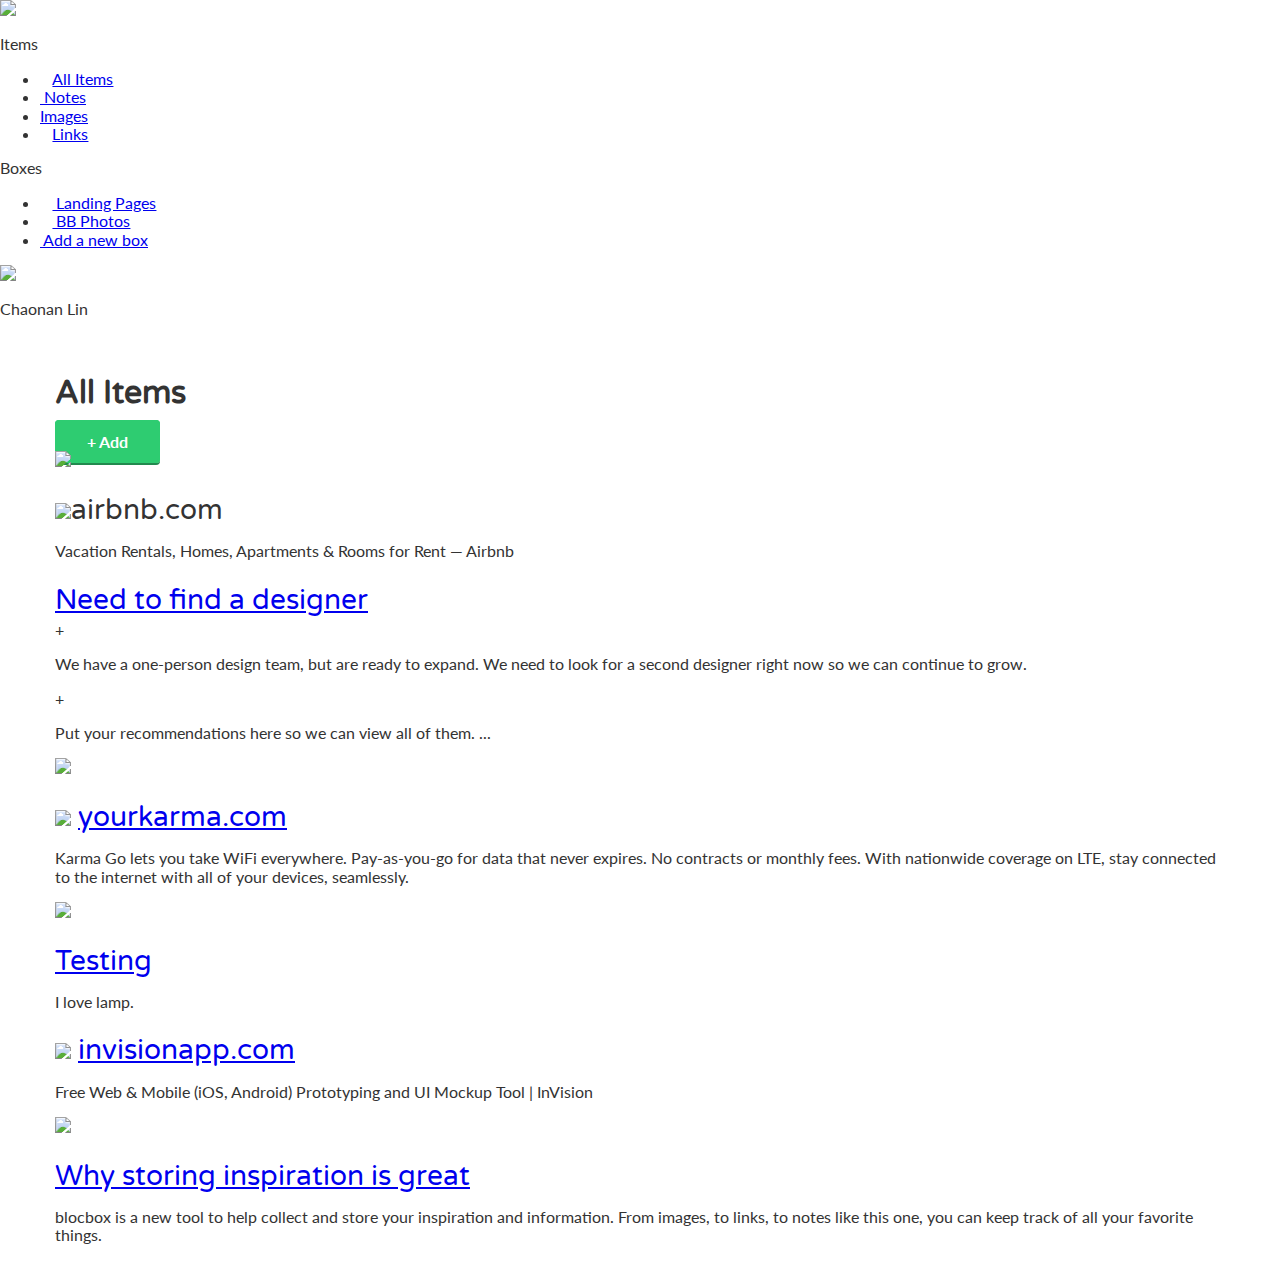
==== dashboard.html @ 6547db80 "Dashboard html completed" ====
<!DOCTYPE html>
<html>
<html lang="en-us">
<head>
  <meta http-equiv="X-UA-Compatible" content="IE=Edge">
  <meta name="viewport" content="width=device-width, initial-scale=1">
  <meta charset="UTF-8">
  <title>Dashboard| Blocbox</title>
  <!-- Google Fonts -->
  <link href="https://fonts.googleapis.com/css?family=Lato|Varela+Round" rel="stylesheet">
  <!--CSS-->
  <link rel="stylesheet" href="CSS/normalize.css">
  <link rel="stylesheet" href="CSS/style.css">
  <link rel="stylesheet" href="CSS/fontawesome-all.css">
  <link rel="stylesheet" href="https://use.fontawesome.com/releases/v5.0.9/css/all.css" integrity="sha384-5SOiIsAziJl6AWe0HWRKTXlfcSHKmYV4RBF18PPJ173Kzn7jzMyFuTtk8JA7QQG1" crossorigin="anonymous">
  <link rel="stylesheet" href="CSS/animate.css">
</head>
<body class="dashboard">
  <nav id="left-nav" class="left-nav">
    <a href="#" class="Site_Logo"> <img src="images/Site_Logo.pgn"/> </a>
    <div class="items">
      <p>Items</p>
      <ul>
        <li><a href="#"><i class="fa fa-th-large"></i>All Items</a></li>
        <li><a href="#"><i class="fa fa-file-o"></i> Notes</a></li>
        <li><a href="imagepost.html"><i class="fa fa-picture-o"></i>Images</a></li>
        <li><a href="#"><i class="fa fa-link"></i>Links</a></li>
      </ul>
      <p>Boxes</p>
      <ul>
        <li><a href="#"><i class="fa fa-inbox"></i> Landing Pages</a></li>
        <li><a href="#"><i class="fa fa-inbox"></i> BB Photos</a></li>
        <li><a href="#"><i class="fa fa-plus-square-o"></i> Add a new box</a></li>
      </ul>
    </div>
    <div class="setting">
      <img src="https://s3.amazonaws.com/uifaces/faces/twitter/jsa/128.jpg">
      <p>Chaonan Lin</p>
      <a href="#"><i class="fa fa-cog"></i></a>
    </div>
  </nav>
  <main role="main">
    <!--Content-->
    <section class="content">
      <div class="container">
        <div class="header">
          <h1>All Items</h1>
          <a href="#" class="btn">+ Add</a>
        </div>
      </div>
      <div class="container">
        <div class="content-item">
          <div class="item-box">
            <img src="https://www.pexels.com/photo/restaurant-alcohol-bar-drinks-3540/"/>
          </div>
        </div>
        <div class="content-item">
          <div class="item-box">
            <h2><img class="favicon" src="https://www.airbnb.com/favicon.ico"<a href="#">airbnb.com</a></h2>
            <p>Vacation Rentals, Homes, Apartments &amp; Rooms for Rent &mdash; Airbnb</p>
          </div>
        </div>
        <div class="content-item">
          <div class="item-box">
            <h2><a href="#">Need to find a designer</a></h2>
+           <p>We have a one-person design team, but are ready to expand. We need to look for a second designer right now so we can continue to grow.</p>
+           <p>Put your recommendations here so we can view all of them. ...</p>
          </div>
        </div>
        <div class="content-item">
          <div class="item-box">
            <img src="http://41.media.tumblr.com/90ef0b4692e0ba4df321674c3572e5ba/tumblr_ndyve8fmFa1tubinno1_r1_1280.jpg">
          </div>
        </div>
        <div class="content-item">
          <div class="item-box">
            <h2><img class="favicon" src="https://www.yourkarma.com/favicon.ico"> <a href="#">yourkarma.com</a></h2>
            <p>Karma Go lets you take WiFi everywhere. Pay-as-you-go for data that never expires. No contracts or monthly fees. With nationwide coverage on LTE, stay connected to the internet with all of your devices, seamlessly.</p>
          </div>
        </div>
        <div class="content-item">
          <div class="item-box">
            <img src="http://41.media.tumblr.com/0390d80d6c8cc4a7096033182a4bfe8a/tumblr_ndyvukSjNl1tubinno1_1280.jpg">
          </div>
        </div>
        <div class="content-item">
          <div class="item-box">
            <h2><a href="#">Testing</a></h2>
            <p>I love lamp.</p>
          </div>
        </div>
        <div class="content-item">
          <div class="item-box">
            <h2><img class="favicon" src="https://www.invisionapp.com/favicon.ico"> <a href="#">invisionapp.com</a></h2>
            <p>Free Web &amp; Mobile (iOS, Android) Prototyping and UI Mockup Tool | InVision</p>
          </div>
        </div>
        <div class="content-item">
          <div class="item-box">
            <img src="http://41.media.tumblr.com/fddb3f2b0bdf390efd7ea87372e75fa5/tumblr_ndyg3pYbKW1tubinno1_1280.jpg">
          </div>
        </div>
        <div class="content-item">
          <div class="item-box">
            <h2><a href="#">Why storing inspiration is great</a></h2>
            <p>blocbox is a new tool to help collect and store your inspiration and information. From images, to links, to notes like this one, you can keep track of all your favorite things.</p>
          </div>
        </div>
      </div>
    </section>
  </main>
</body>
</html>
---- CSS/style.css ----
html,body{
  overflow-x:hidden;
}
body {
  font-family: "Lato", Helvetica, Arial, sans-serif;
  color: #333333;
}
h1,h2,h3,h4,h5,h6 {
  font-family: "Varela Round",Helvetica, Arial, sans-serif;
}
h2{
  font-size: 28px;
  font-weight:normal;
  margin-bottom: 5px;
}
p{
  font-size: 16px;
  line-height: 19px
  font-weight:100;
}
.container{
  margin-left: auto;
  margin-right: auto;
  padding-left:15px;
  padding-right:15px;
  position: relative;
}
.container:after
.container:before {
  content:"";
  display: table;
}
.container:after {
  clear:both;
}
.one-half, .one-third, .one-fourth {
  width:96%;
  float:left;
  position:relative;
  min-height: 1px;
  margin: 0 2% 20px;
}
@media (min-width: 768px) {
  .container {
    width: 750px;
  }
}
@media (min-width: 992px) {
  .container {
    width: 970px;
  }
  .one-half {
    width:46%;
  }
  .one-third {
    width:29.33333%;
  }
  .one-fourth {
    width:21%;
  }
}
@media (min-width: 1200px) {
  .container {
    width: 1170px;
  }
}
/* HEADER */
header {
  color:#FFFFFF;
  background: #34495E;
  background-image: linear-gradient(206deg, #5F81A3 0%, #34495E 94%);
}
header nav {
  padding:1em 0;
}
header nav ul {
  display:inline;
  text-align: right;
  float:right;
  margin:0;
}
header nav ul > li {
  list-style-type: none;
  display: inline-block;
  margin:0 15px;
}
header nav ul > li.btn-outline {
  padding:10px 15px;
  border:2px solid #FFFFFF;
  border-radius: 4px;
}
header nav ul > li.btn-outline:hover {
  background:#FFFFFF;
}
header nav ul>li>a {
  color: #FFFFFF;
  text-decoration: none;
}
header nav ul>li.btn-outline:hover > a {
  color: #34495E;
}
header .hero {
  text-align: center;
  display: block;
  position: relative;
}
header .hero h1 {
   font-size:48px;
   font-weight: normal;
   margin:95px 0 0;
}
header .hero p {
   font-size: 22px;
   line-height: 26px;
   font-weight: 100;
   margin:10px 0 40px;
 }
 header .hero img {
  display: block;
  margin:3em auto 0;
}
header .hero img {
  width: 80%;
}
/* Buttons */
.btn {
  border-radius: 4px;
  color:#FFFFFF;
  font-weight: 700;
  text-decoration: none;
  padding:10px 30px;
  background: #2ECC71;
  border: 2px solid #2ECC71;
  box-shadow: 0px 2px 0px 0px #22894E;
}
/* BENEFITS */
 .benefits {
   text-align: center;
   display:block;
   position:relative;
 }
 .benefits ul {
   margin: 0 auto;
   padding:4em 0;
 }
 .benefits ul li {
   list-style-type: none;
   display: inline-block;
 }
 .benefits i {
   color:#3498DB;
   font-size:60px;
   margin:0;
   vertical-align: middle;
 }
 .benefits h2 {
   color:#3498DB;
 }
/* Pricing*/
.pricing {
  background: #34495E url("../images/background.png") top center no-repeat;
  background: url("../images/background.png") top center no-repeat, linear-gradient(206deg, #5F81A3 0%, #34495E 94%);
  background-size:cover;
  text-align: center;
  padding:4em 0;
}
 .pricing h2, .pricing p {
  color:#FFFFFF;
}
.pricing ul {
  margin:0 auto;
  padding:2em 0;
}
.pricing ul li {
   list-style-type: none;
 }
 .box {
   padding:0 15px 15px;
   background: #FFFFFF;
   box-shadow: 0px 2px 4px 0px rgba(0,0,0,0.20);
   min-height: 439px;
   position: relative;
   margin-top: 25px;
 }
 .box.middle {
  min-height: 485px;
  margin-top:0px;
}
.box h3 {
   font-family: "Lato", Helvetica, Arial, sans-serif;
   font-weight: 600;
   text-transform: uppercase;
   background: #E2E2E2;
   box-shadow: 0px 1px 2px 0px rgba(0,0,0,0.40);
   left:0;
   right:0;
   top:0;
   text-align: center;
   margin:0 -15px 40px;
   padding:10px 0;
 }
 .box h4 {
   font-size:50px;
   font-weight: normal;
   margin:40px 0 10px;
   color:#3498DB;
 }
 .box h4 span {
  font-size:32px;
  vertical-align: top;
}
.box h4 span.month {
   font-family: "Lato", Helvetica, Arial, sans-serif;
   font-weight: 100;
   color:#888888;
   font-size:20px;
   vertical-align: middle;
 }
 .box ul li {
   font-size:18px;
   margin-bottom:20px;
   font-weight: 100;
 }
 .box .btn {
   position:absolute;
   bottom:20px;
   left:20px;
   right:20px;
 }
 .small {
    display:block;
    font-size: 12px;
    color: #FEFEFE;
    line-height: 15px;
    font-style:italic;
    margin-top: 20px auto;
  }
  /* TESTIMONIALS */
   .testimonials {
     padding:4em 0;
     text-align: center;
   }
   .testimonials h2 {
     color:#3498DB;
   }
   .testimonials ul li {
     list-style-type: none;
   }
   .testimonials blockquote {
     color:#FFFFFF;
     text-align: left;
     font-style: italic;
     background:#34495E;
     position: relative;
     padding:30px;
     width:auto;
     margin:0;
   }
   .testimonials blockquote:after {
     top: 100%;
     left: 13%;
     border: solid transparent;
     content: " ";
     height: 0;
     width: 0;
     position: absolute;
     pointer-events: none;
     border-top-color: #34495E;
     border-width: 10px;
     margin-left: -10px;
   }
   .testimonials img {
   height: 65px;
   width: 65px;
   border-radius:50%;
   float: left;
   display: inline-block;
   margin:20px 10px 0 0;
 }
 .testimonials p.name {
   float: left;
   display: inline-block;
   text-align: left;
   font-size:13px;
   margin-top: 30px;
 }
 .testimonials .one-fourth .down{
   margin-top: 20px;
 }
  /* Call to action */
  .call-to-action .container{
    text-align: center;
    margin: 3em auto;
  }
  .call-to-action h2{
    color:#3498DB;
  }
  .call-to-action p{
    margin-bottom: 40px;
  }
  .call-to-action .btn{
    margin-top:20px;
  }

 /* FOOTER */
 footer {
   background-color: #34495E;
   background-image: linear-gradient(to top,
      #3498DB 0%, #3498DB 50%, #34495E 50%, #34495E 100%);
   color: #FFFFFF;
   height: 150px;
   position: relative;
   overflow: hidden;
   z-index: 0;
 }
 footer p, footer nav ul {
   font-size:14px;
   font-weight:100;
   text-align: center;
   margin: 10px auto 0;
 }
 footer nav ul li {
   list-style-type: none;
   display: inline;
 }
 footer nav ul li a {
   color:#FFFFFF;
   text-decoration: none;
 }
 footer .right-footer-block {
  background-color: transparent;
}
footer .logo{
   padding: 2.35em 0;
   margin: 0 auto;
   display: block;
 }
 @media (min-width: 992px){
   footer{
     background-color: #3498DB;
     background-image: linear-gradient(to left,
        #3498DB 0%, #3498DB 33.33337%, #34495E 33.33337%, #34495E 100%);
     height: 100px;
   }
   footer p, footer nav ul{
     padding: 2em 0;
     text-align: left;
   }
   footer .right-footer-block {
     background-color: #3498DB;
   }
   footer .logo{
     padding: 2em 0 2em 1.5em;
   }
 }
 @media (max-width:768px) {
   footer{
     background-color: #3498DB;
     background-image: linear-gradient(to top,
        #3498DB 0%, #3498DB 33.33337%, #34495E 33.33337%, #34495E 100%);
     height: 100%;
   }
   footer nav ul li{
     display: block;
     position: relative;
   }
   footer nav ul {
     padding-left: 0;
   }
   footer .logo{
     padding: 0;
   }
 }
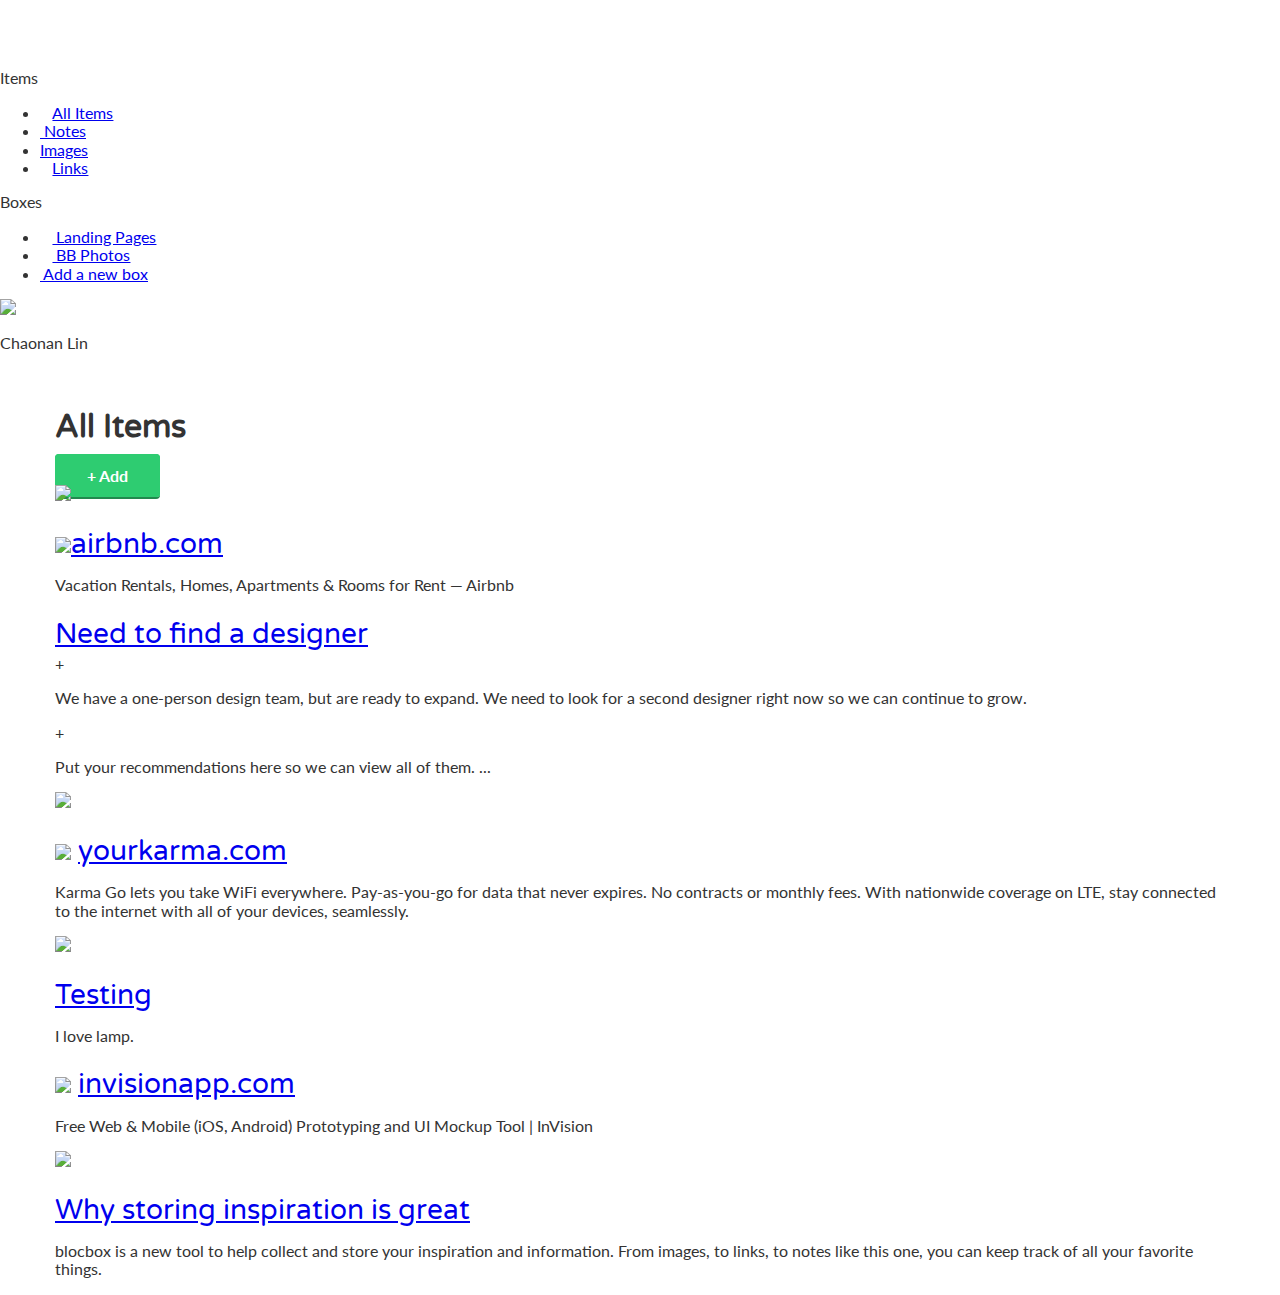
==== commit 4d84ed53: "Dashboard html completed" ====
--- a/dashboard.html
+++ b/dashboard.html
@@ -17,7 +17,7 @@
 </head>
 <body class="dashboard">
   <nav id="left-nav" class="left-nav">
-    <a href="#" class="Site_Logo"> <img src="images/Site_Logo.pgn"/> </a>
+    <a href="#" class="Site_logo"> <img src="images/Site_Logo.png"/> </a>
     <div class="items">
       <p>Items</p>
       <ul>
@@ -51,12 +51,12 @@
       <div class="container">
         <div class="content-item">
           <div class="item-box">
-            <img src="https://www.pexels.com/photo/restaurant-alcohol-bar-drinks-3540/"/>
+            <img src="http://static.pexels.com/wp-content/uploads/2014/11/red-wine-tapas-3540-825x550.jpg">
           </div>
         </div>
         <div class="content-item">
           <div class="item-box">
-            <h2><img class="favicon" src="https://www.airbnb.com/favicon.ico"<a href="#">airbnb.com</a></h2>
+            <h2><img class="favicon" src="https://www.airbnb.com/favicon.ico"><a href="#">airbnb.com</a></h2>
             <p>Vacation Rentals, Homes, Apartments &amp; Rooms for Rent &mdash; Airbnb</p>
           </div>
         </div>
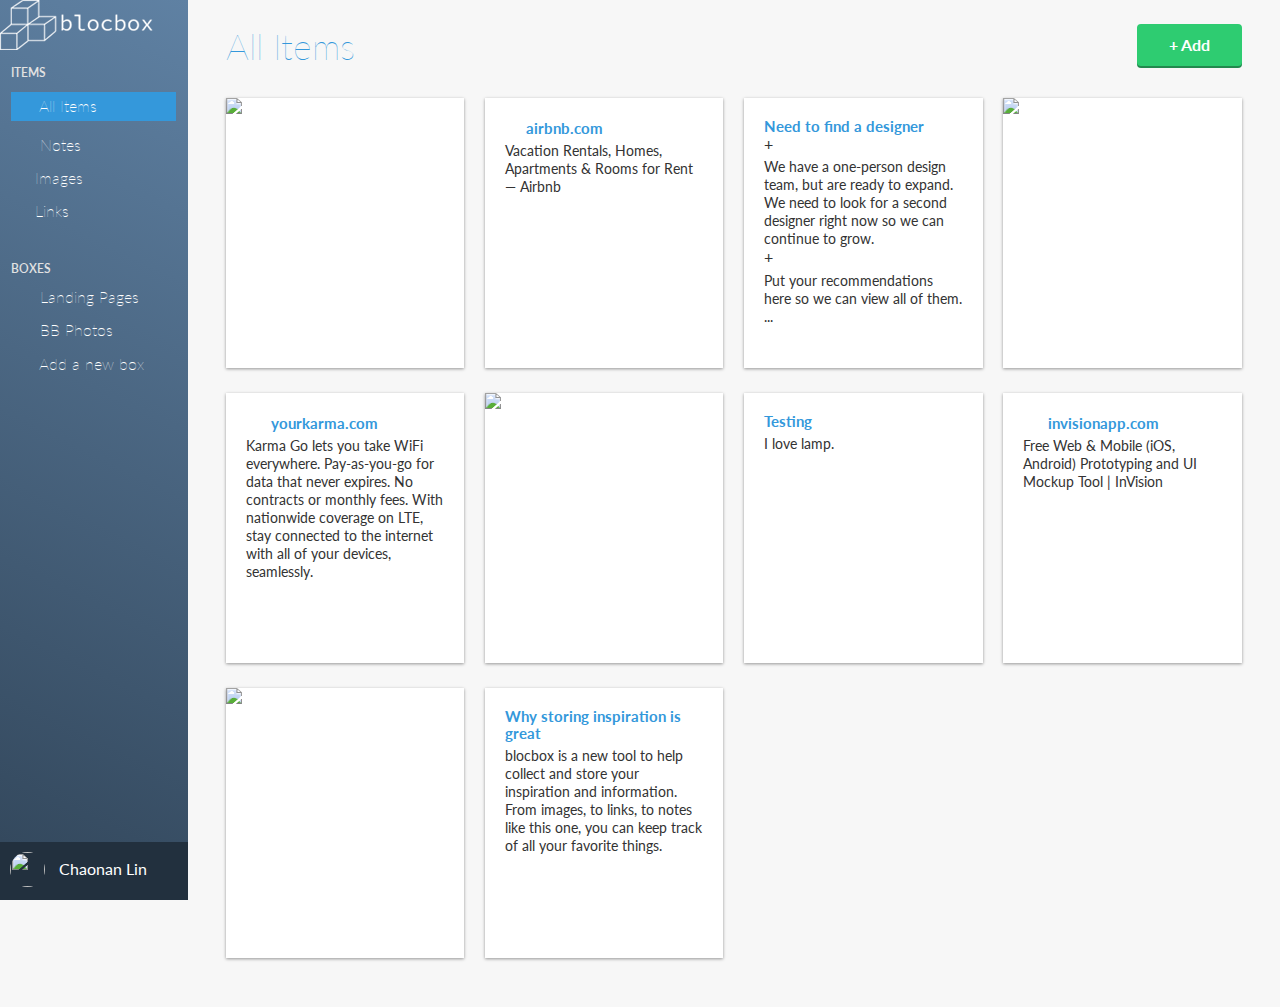
==== commit fbfa99ee: "Dashboard styling completed" ====
--- a/dashboard.html
+++ b/dashboard.html
@@ -21,19 +21,19 @@
     <div class="items">
       <p>Items</p>
       <ul>
-        <li><a href="#"><i class="fa fa-th-large"></i>All Items</a></li>
-        <li><a href="#"><i class="fa fa-file-o"></i> Notes</a></li>
-        <li><a href="imagepost.html"><i class="fa fa-picture-o"></i>Images</a></li>
+        <li class="active"><a href="#"><i class="fa fa-th-large"></i>All Items</a></li>
+        <li><a href="#"><i class="far fa-sticky-note"></i> Notes</a></li>
+        <li><a href="imagepost.html"><i class="far fa-image"></i>Images</a></li>
         <li><a href="#"><i class="fa fa-link"></i>Links</a></li>
       </ul>
       <p>Boxes</p>
       <ul>
         <li><a href="#"><i class="fa fa-inbox"></i> Landing Pages</a></li>
         <li><a href="#"><i class="fa fa-inbox"></i> BB Photos</a></li>
-        <li><a href="#"><i class="fa fa-plus-square-o"></i> Add a new box</a></li>
+        <li><a href="#"><i class="far fa-plus-square"></i> Add a new box</a></li>
       </ul>
     </div>
-    <div class="setting">
+    <div class="settings">
       <img src="https://s3.amazonaws.com/uifaces/faces/twitter/jsa/128.jpg">
       <p>Chaonan Lin</p>
       <a href="#"><i class="fa fa-cog"></i></a>
--- a/CSS/style.css
+++ b/CSS/style.css
@@ -25,7 +25,7 @@
   padding-right:15px;
   position: relative;
 }
-.container:after
+.container:after,
 .container:before {
   content:"";
   display: table;
@@ -237,7 +237,7 @@
   }
   /* TESTIMONIALS */
    .testimonials {
-     padding:4em 0;
+     padding:4em 0 0;
      text-align: center;
    }
    .testimonials h2 {
@@ -370,4 +370,208 @@
    footer .logo{
      padding: 0;
    }
- }
+   header .container .one-half img{
+     width: 60%;
+   }
+ }
+ /* DASHBOARD */
+.dashboard {
+  background:#F7F7F7;
+}
+.left-nav {
+  height: 100vh;
+  width:14.66666667%;
+  color:#FFFFFF;
+  background: #34495E;
+  background-image: linear-gradient(206deg, #5F81A3 0%, #34495E 94%);
+  float:left;
+  position: fixed;
+  display:block;
+}
+.left-nav .site-logo {
+   padding:20px 0;
+   background:#34495E;
+   display:block;
+   text-align: center;
+ }
+ .left-nav .items {
+   padding:0 6%;
+ }
+ .left-nav .items p {
+   font-weight: 600;
+   text-transform: uppercase;
+   font-size: 12px;
+   color: #E2E2E2;
+   line-height: 15px;
+ }
+ .left-nav .items ul {
+  margin:0 0 40px;
+  padding:0;
+}
+.left-nav .items ul li {
+  list-style-type: none;
+  margin-bottom: 15px;
+}
+.left-nav .items ul li a {
+  color:#FFFFFF;
+  text-decoration: none;
+  font-weight: 100;
+}
+.left-nav .items ul li a i {
+  width:16px;
+  text-align: center;
+  margin-right:8px;
+}
+.left-nav .items .active {
+  background-color: #3498DB;
+  padding: 3% 2%;
+}
+/* LEFT NAVBAR SETTINGS */
+.left-nav .settings {
+  position:absolute;
+  background:#22303E;
+  width:100%;
+  bottom:0;
+  left:0;
+  right:0;
+  padding:10px 0;
+}
+.left-nav .settings img {
+   height:35px;
+   width:35px;
+   border-radius: 50%;
+   margin-left:10px;
+   display: inline-block;
+ }
+ .left-nav .settings p {
+   display: inline-block;
+   vertical-align: top;
+   padding-top: 8px;
+   font-weight: 400;
+   margin:0 0 0 10px;
+ }
+ .left-nav .settings a {
+   color:#FFFFFF;
+   text-decoration: none;
+   text-align: right;
+   float: right;
+   margin-right:10px;
+   margin-top:8px;
+ }
+ /* CONTENT */
+ .content {
+   padding:6em 1% 1.5em;
+   float:right;
+   width:98%;
+   position: relative;
+ }
+ .content .header {
+   margin:0 1% 20px;
+ }
+ .content .header h1 {
+   font-family: "Lato", Helvetica, Arial, sans-serif;
+   font-weight: 100;
+   margin:0 0 30px;
+   font-size: 36px;
+   color: #3498DB;
+   line-height: 44px;
+   float: left;
+   display:inline-block;
+ }
+ .content .header > a {
+   float:right;
+ }
+ .content-item {
+   width:96%;
+   margin:0 2% 25px;
+   float:left;
+   display:block;
+ }
+ .item-box {
+   display:block;
+   height:230px;
+   background: #FFFFFF;
+   box-shadow: 0px 1px 3px 0px rgba(0,0,0,0.40);
+   position: relative;
+   overflow: hidden;
+   padding:20px;
+ }
+ /* Larger Mobile Devices */
+ @media (min-width:460px) {
+   .content {
+     padding:1.5em 1%;
+     float:right;
+     width:90%;
+     position: relative;
+   }
+   .content-item {
+  width:46%;
+  margin:0 2% 25px;
+  float:left;
+  display:block;
+  }
+}
+/* Tablets */
+ @media (min-width:768px) {
+   .content {
+     padding:1.5em 5%;
+     float:right;
+     width:90%;
+     position: relative;
+   }
+   .content > .container {
+     width:700px;
+   }
+   .content-item {
+     width:31.33333%;
+     margin:0 1% 25px;
+   }
+ }
+ /* Laptops and Desktops */
+ @media (min-width:992px) {
+   .content {
+     padding:1.5em 1%;
+     float:right;
+     width:83.33333333%;
+     position: relative;
+   }
+   .content > .container {
+     width:auto;
+   }
+   .content-item {
+     width:23%;
+     margin:0 1% 25px;
+   }
+ }
+ .item-box > img {
+   position:absolute;
+   height:100%;
+   width:auto;
+   top:0;
+   left:0;
+   right:0;
+ }
+ .item-box h2 {
+  font-family: 'Lato', Helvetica, Arial, sans-serif;
+  font-weight: 700;
+  font-size: 15px;
+  line-height: 17px;
+  margin:0;
+}
+.item-box h2 a {
+   color: #3498DB;
+   text-decoration: none;
+ }
+ .item-box h2 img {
+   width:16px;
+   height:16px;
+   position:relative;
+   top:2px;
+   margin-right:5px;
+ }
+ .item-box p {
+   font-size: 14px;
+   color: #333333;
+   line-height: 18px;
+   margin:5px 0 0;
+ }
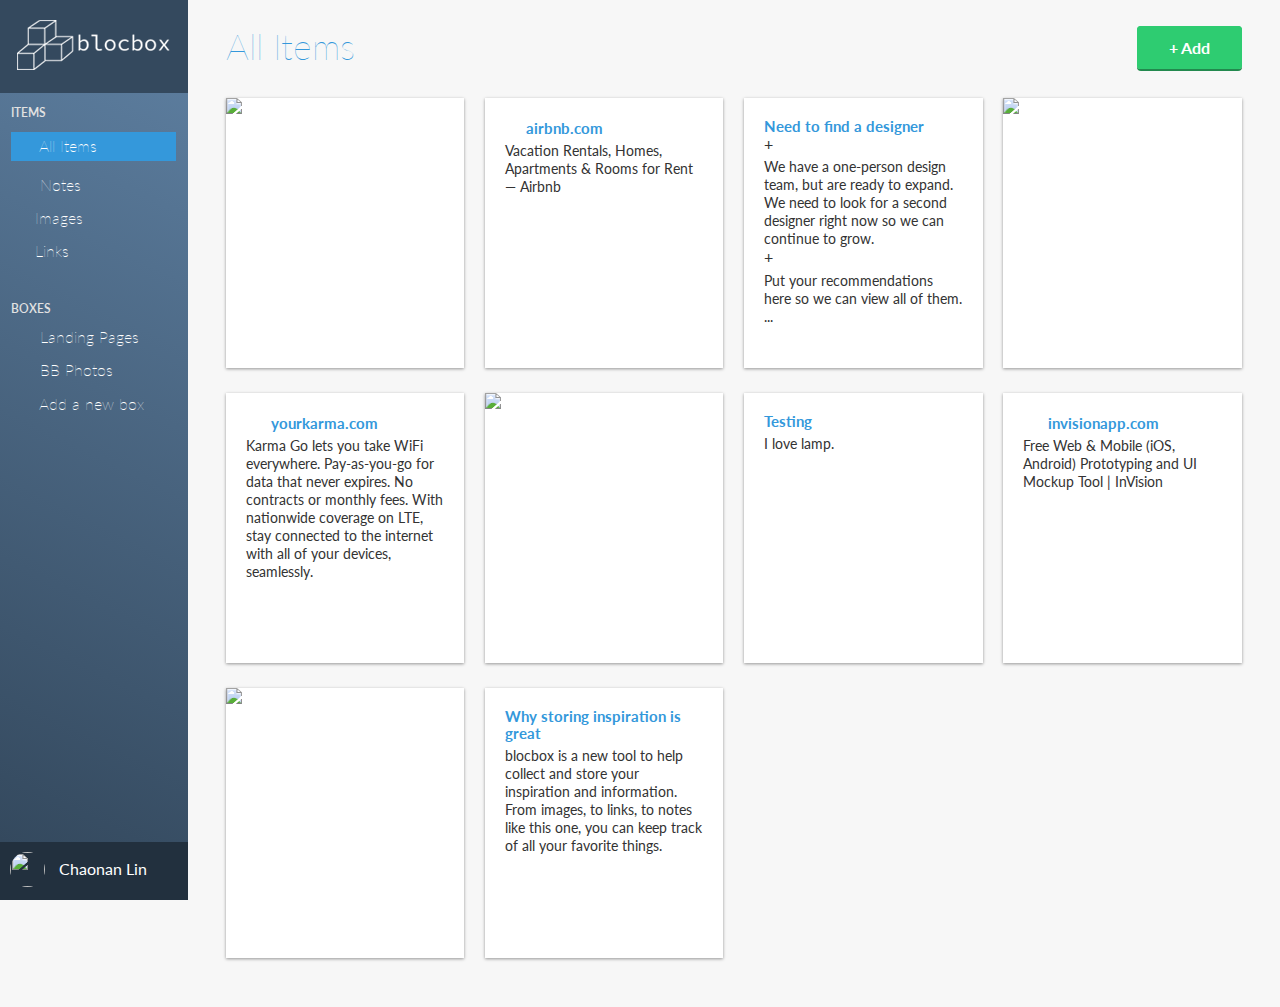
==== commit e986471c: "Checkpoint 34 completed" ====
--- a/dashboard.html
+++ b/dashboard.html
@@ -14,8 +14,11 @@
   <link rel="stylesheet" href="CSS/fontawesome-all.css">
   <link rel="stylesheet" href="https://use.fontawesome.com/releases/v5.0.9/css/all.css" integrity="sha384-5SOiIsAziJl6AWe0HWRKTXlfcSHKmYV4RBF18PPJ173Kzn7jzMyFuTtk8JA7QQG1" crossorigin="anonymous">
   <link rel="stylesheet" href="CSS/animate.css">
+  <link rel="stylesheet" href="CSS/dropit.css">
 </head>
 <body class="dashboard">
+  <!-- RESPONSIVE NAV -->
+  <a class="hamburger" id="menu" href="#">&#9776;</a>
   <nav id="left-nav" class="left-nav">
     <a href="#" class="Site_logo"> <img src="images/Site_Logo.png"/> </a>
     <div class="items">
@@ -45,7 +48,16 @@
       <div class="container">
         <div class="header">
           <h1>All Items</h1>
-          <a href="#" class="btn">+ Add</a>
+          <ul class="menu">
+            <li>
+              <a href="#" class="btn">+ Add</a>
+              <ul>
+                  <li><a href="#"><i class="far fa-sticky-note"></i> Note</a></li>
+                  <li><a href="#"><i class="far fa-image"></i> Image</a></li>
+                  <li><a href="#"><i class="fa fa-link"></i> Link</a></li>
+              </ul>
+            </li>
+          </ul>
         </div>
       </div>
       <div class="container">
@@ -109,5 +121,13 @@
       </div>
     </section>
   </main>
+  <script src="js/jquery-3.3.1.min.js"></script>
+  <script src="js/dropit.js"></script>
+  <script type="text/javascript">
+       $(".menu").dropit();
+       $( "#menu" ).click(function() {
+       $("#left-nav").toggleClass("open", 200);
+    });
+  </script>
 </body>
 </html>
--- a/CSS/style.css
+++ b/CSS/style.css
@@ -379,16 +379,46 @@
   background:#F7F7F7;
 }
 .left-nav {
-  height: 100vh;
-  width:14.66666667%;
-  color:#FFFFFF;
+  height: 100%;
+  width:280px;
+  position: absolute;
+  -webkit-transition: all 0.3s ease-in-out;
+  -moz-transition: all 0.3s ease-in-out;
+  -o-transition: all 0.3s ease-in-out;
+  transition: all 0.3s ease-in-out;
+  transform: translate(-280px,0);
+  -webkit-transform: translate(-280px,0); /** Chrome & Safari **/
+  -o-transform: translate(-280px,0); /** Opera **/
+  -moz-transform: translate(-280px,0); /** Firefox **/
+}
+.left-nav.open {
+  display:block;
+  width:280px;
   background: #34495E;
   background-image: linear-gradient(206deg, #5F81A3 0%, #34495E 94%);
-  float:left;
-  position: fixed;
-  display:block;
-}
-.left-nav .site-logo {
+  -webkit-transition: all 0.3s ease-in-out;
+  -moz-transition: all 0.3s ease-in-out;
+  -o-transition: all 0.3s ease-in-out;
+  transition: all 0.3s ease-in-out;
+  transform: translate(0,0);
+  -webkit-transform: translate(0,0); /** Chrome & Safari **/
+  -o-transform: translate(0,0); /** Opera **/
+  -moz-transform: translate(0,0); /** Firefox **/
+  z-index: 100;
+}
+.hamburger {
+  position:absolute;
+  z-index: 1000;
+  background:#34495E;
+  color:#FFF;
+  text-decoration: none;
+  font-size: 22px;
+  padding: 10px 15px;
+  border-radius: 4px;
+  left: 5px;
+  top: 15px;
+}
+.left-nav .Site_logo {
    padding:20px 0;
    background:#34495E;
    display:block;
@@ -425,6 +455,32 @@
 .left-nav .items .active {
   background-color: #3498DB;
   padding: 3% 2%;
+}
+@media (min-width:992px) {
+  .left-nav {
+    height: 100vh;
+    width:14.66666667%;
+    color:#FFFFFF;
+    background: #34495E;
+    background-image: linear-gradient(206deg, #5F81A3 0%, #34495E 94%);
+    float:left;
+    position: fixed;
+    display:block;
+    transform: translate(0,0);
+    -webkit-transform: translate(0,0); /** Chrome & Safari **/
+    -o-transform: translate(0,0); /** Opera **/
+    -moz-transform: translate(0,0); /** Firefox **/
+  }
+  .left-nav.open {
+    width:14.66666667%;
+    transform: translate(0,0);
+    -webkit-transform: translate(0,0); /** Chrome & Safari **/
+    -o-transform: translate(0,0); /** Opera **/
+    -moz-transform: translate(0,0); /** Firefox **/
+  }
+  .hamburger {
+    display:none;
+  }
 }
 /* LEFT NAVBAR SETTINGS */
 .left-nav .settings {
@@ -478,7 +534,7 @@
    float: left;
    display:inline-block;
  }
- .content .header > a {
+ .content .header ul {
    float:right;
  }
  .content-item {
--- a/CSS/dropit.css
+++ b/CSS/dropit.css
@@ -0,0 +1,60 @@
+/*
+ * Dropit v1.1.0
+ * http://dev7studios.com/dropit
+ *
+ * Copyright 2012, Dev7studios
+ * Free to use and abuse under the MIT license.
+ * http://www.opensource.org/licenses/mit-license.php
+ */
+
+/* These styles assume you are using ul and li */
+.dropit {
+    list-style: none;
+	padding: 0;
+	margin: 15px 0 0;
+  float:right;
+  display:inline-block;
+}
+.dropit .dropit-trigger { position: relative; }
+.dropit .dropit-submenu {
+    position: absolute;
+    top: 100%;
+    right: 0; 
+    z-index: 1000;
+    display: none;
+    min-width: 100px;
+    list-style: none;
+	padding: 20px;
+	margin: 20px 0 0;
+}
+.dropit .dropit-open .dropit-submenu {
+  display: block;
+  background-color: #FFFFFF;
+  box-shadow: 0px 2px 4px 0px rgba(0,0,0,0.30);
+  border-radius: 4px;
+}
+.dropit .dropit-open .dropit-submenu:after {
+ content: " ";
+ position: absolute;
+ border-style: solid;
+ border-width: 0 8px 8px;
+ border-color: #FFFFFF transparent;
+ display: block;
+ width: 0;
+ z-index: 1;
+ top: -8px;
+ right: 10px;
+}
+.dropit .dropit-open .dropit-submenu li {
+ display: block;
+ margin-bottom: 20px;
+}
+.dropit .dropit-open .dropit-submenu li:last-child {
+ margin-bottom: 0px;
+}
+.dropit .dropit-open .dropit-submenu li a {
+ color:#34495E;
+ text-decoration: none;
+ font-family: "Lato", Helvetica, Arial, sans-serif;
+ font-weight:100;
+}
